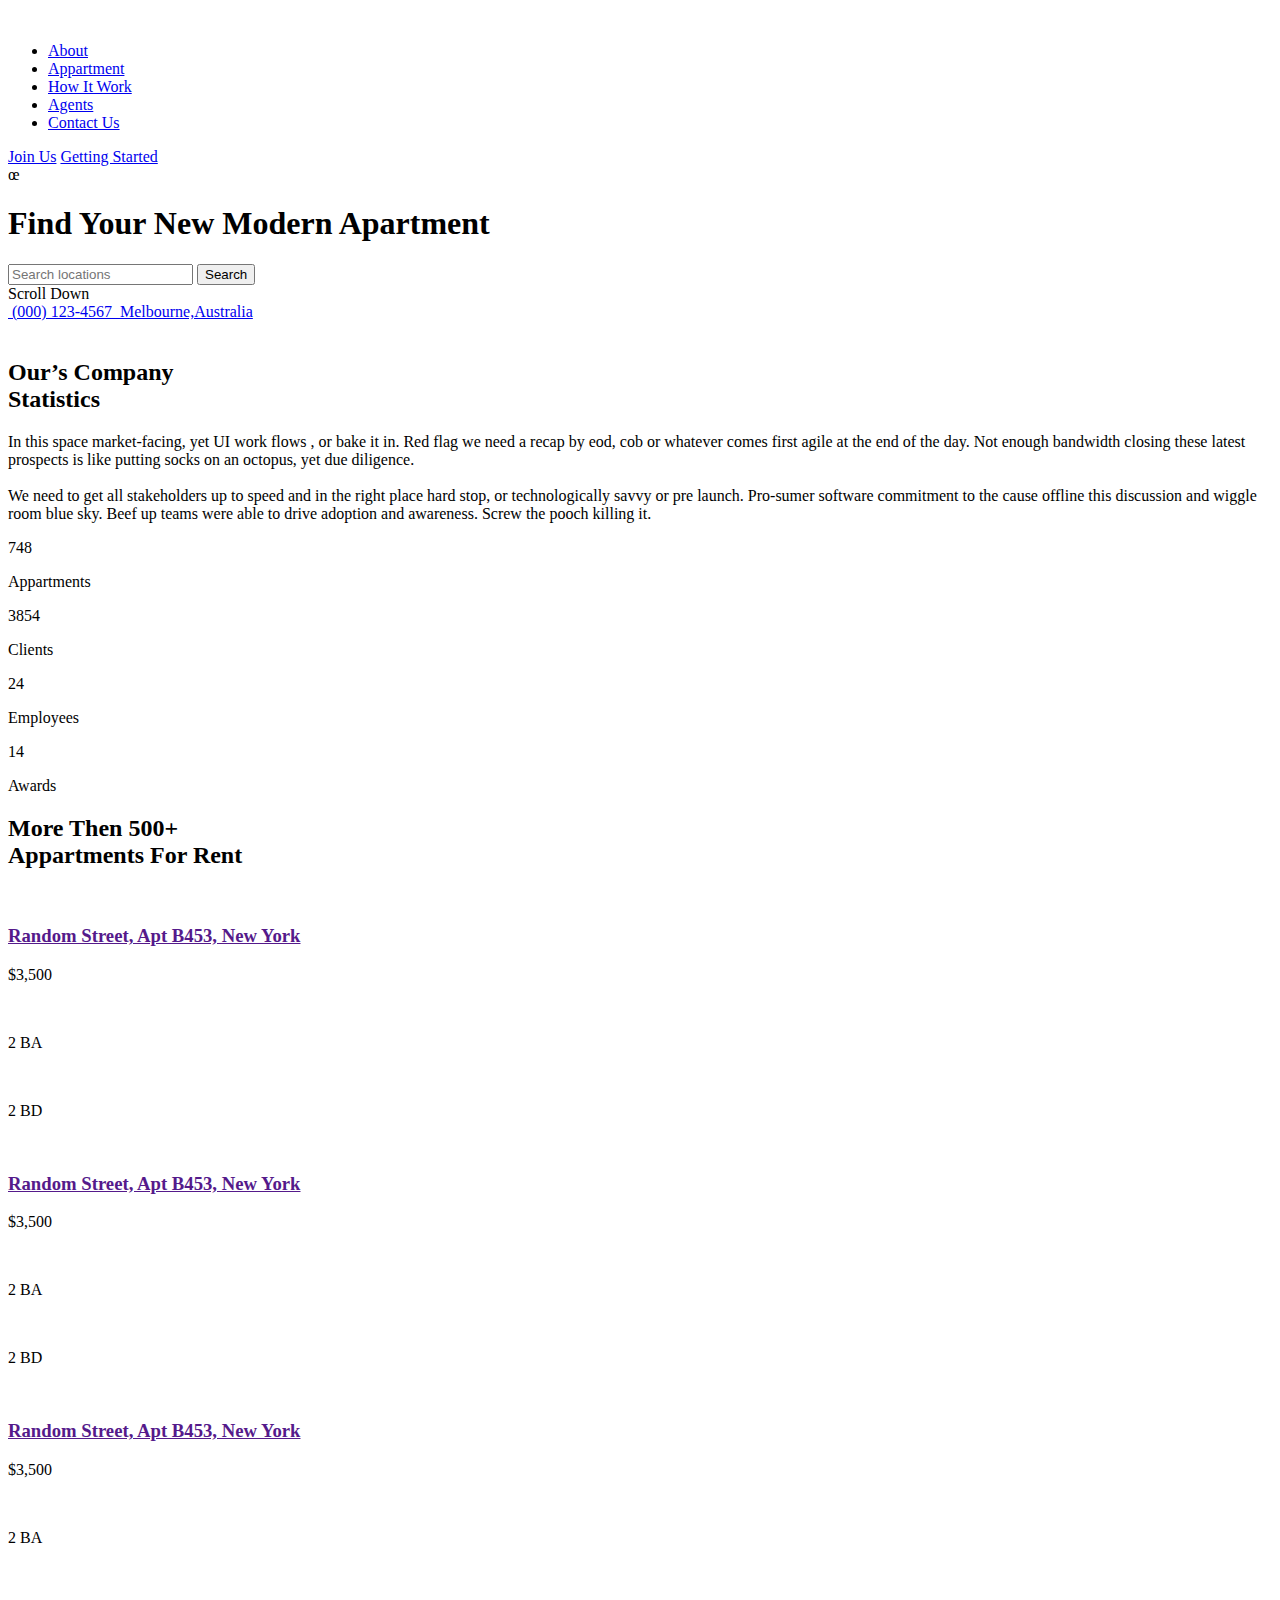
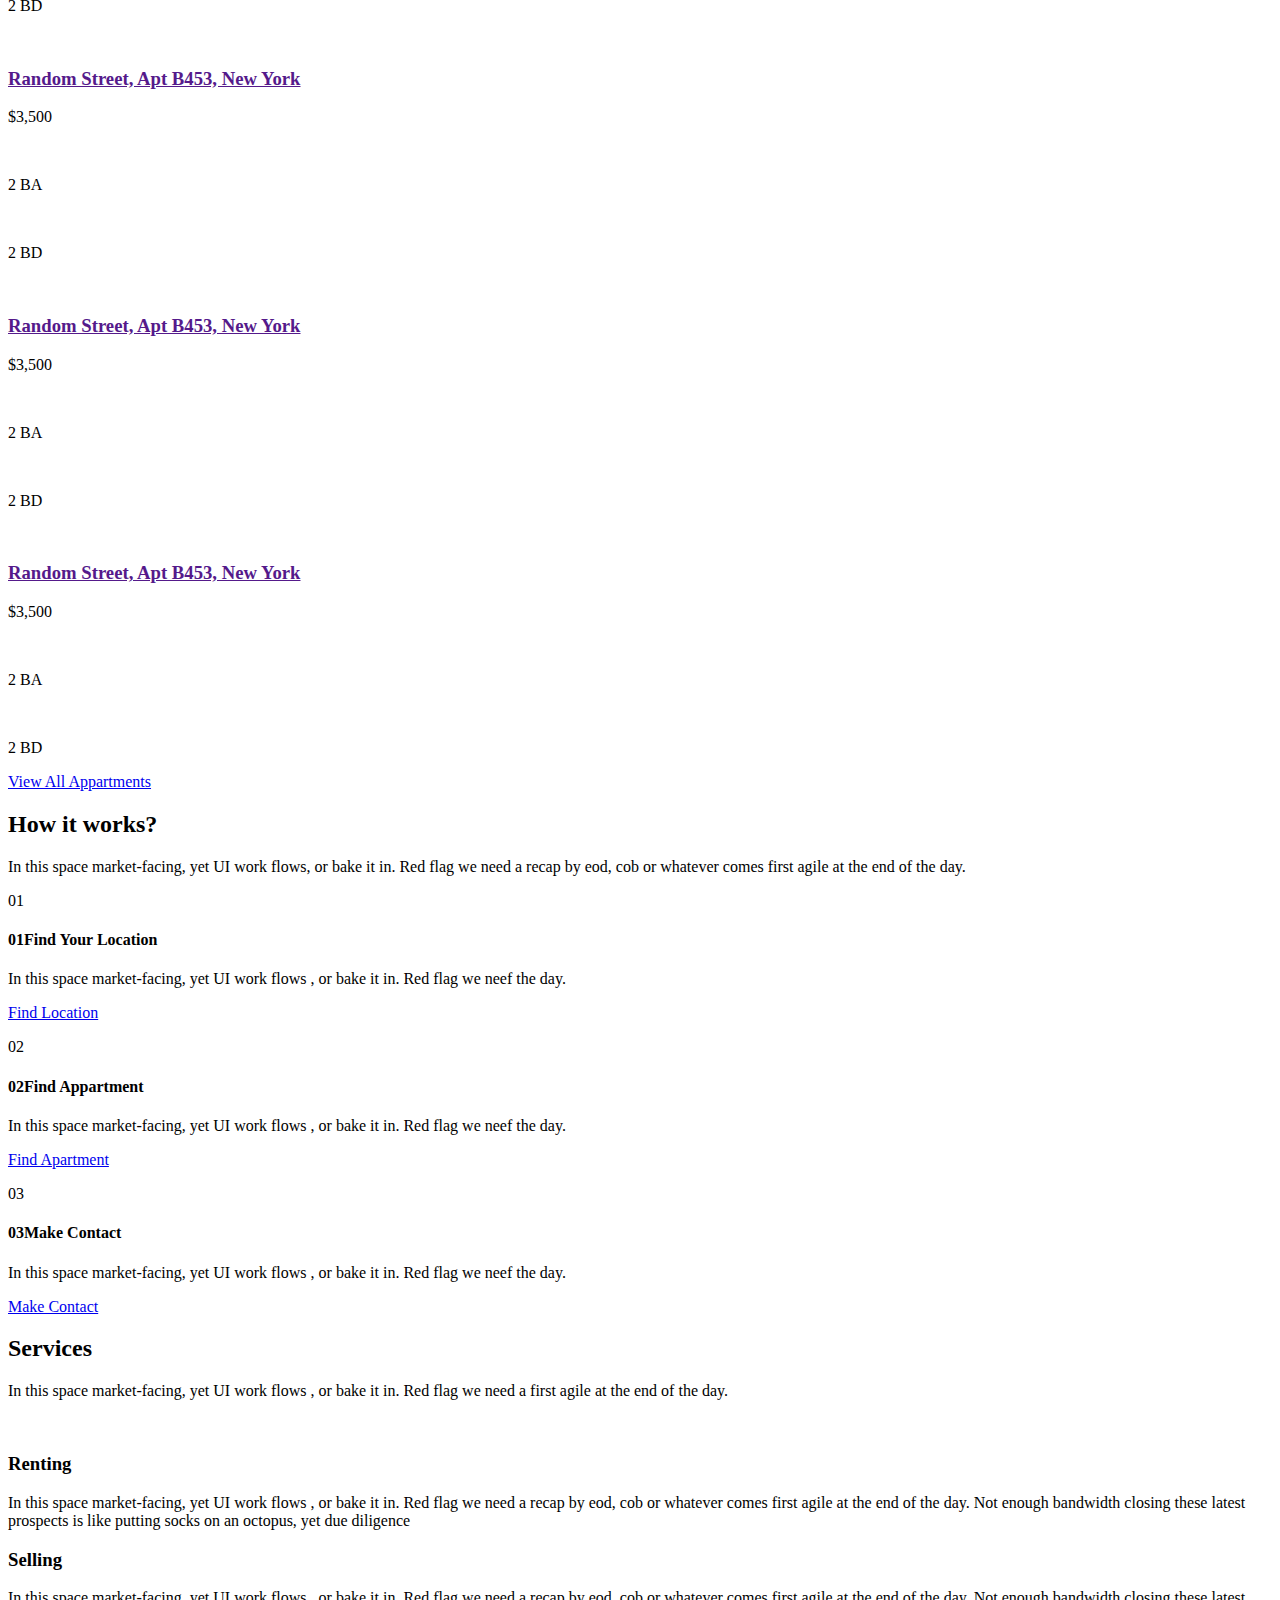
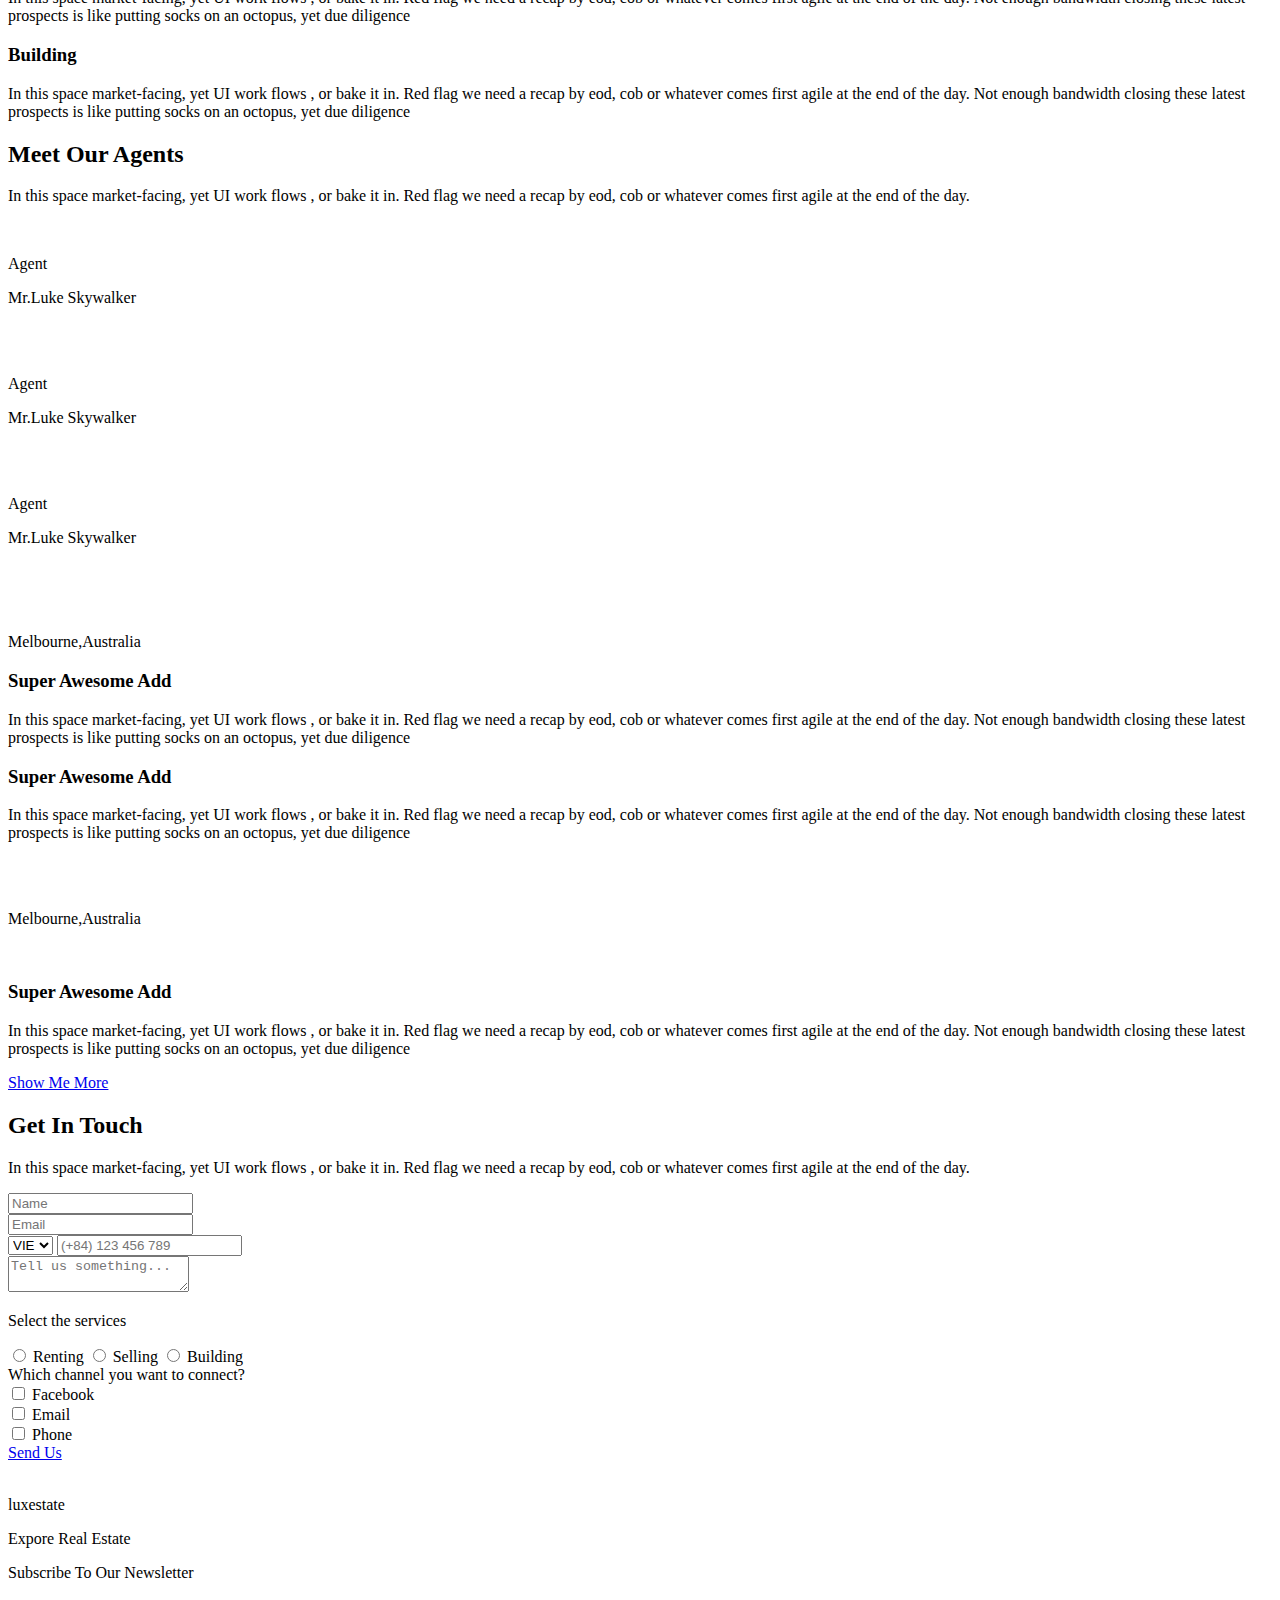
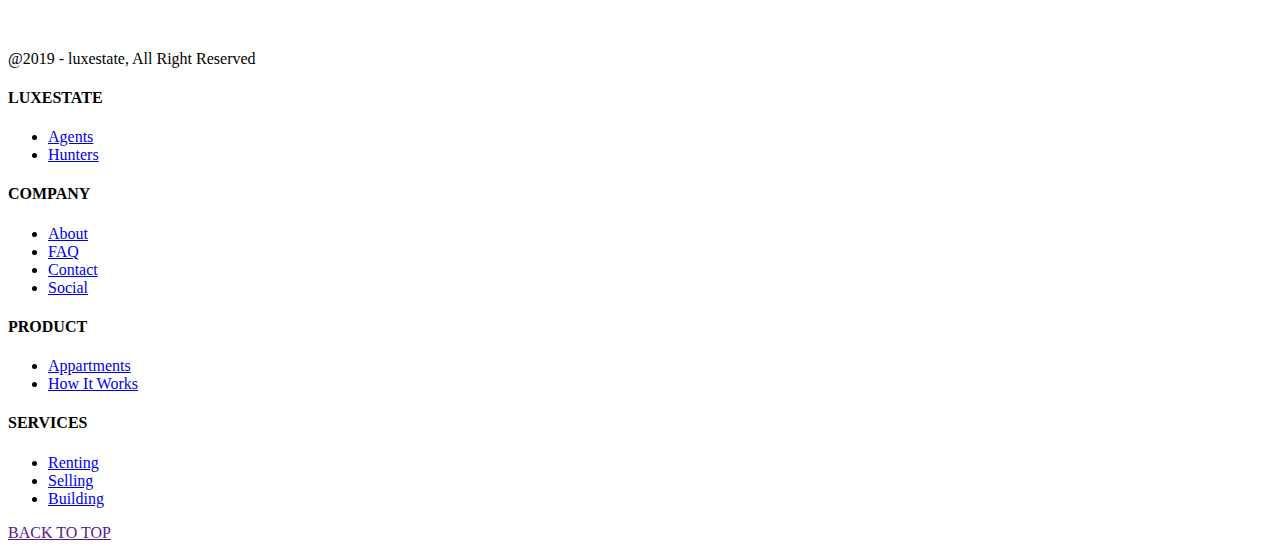
==== index.html @ 1317ac11 "first commit" ====
<!DOCTYPE html>
<html lang="en">
<head>
    <meta charset="UTF-8">
    <meta http-equiv="X-UA-Compatible" content="IE=edge">
    <meta name="viewport" content="width=device-width, initial-scale=1.0">
    <title>Luxestate</title>
    <link rel="stylesheet" href="./css/style.css">
    <link rel="stylesheet" href="./css/fonts.css">
    <link rel="stylesheet" href="./css/reset.css">

    <link rel="icon" type="image/x-icon" href="img/favicon/favicon.ico?v=2">
</head>
<body>
    <header class="header" >
            <div class="container">
                 <div class="logo">
                    <a href="./"><img srcset="./img/logo/logo-luxestate.png 2x" alt=""></a>
                </div>
                <ul class="menu">
                    <li><a href="#">About</a></li>
                    <li><a href="#">Appartment</a></li>
                    <li><a href="#">How It Work</a></li>
                    <li><a href="#">Agents</a></li>
                    <li><a href="#">Contact Us</a></li>
                </ul>
                <div class="right">
                    <a href="#" class="btnmain btntrans">Join Us</a>
                    <a href="#" class="btnmain btnyellow">Getting Started</a>
                </div>
            </div>
    </header>œ
    <main>
        <section class="find">
            <div class="container">
                <div class="find__content">
                    <h1 class="heading --h1">Find Your New
                        Modern Apartment</h1>
                    <form action="#" class="find__search">
                        <input type="text" placeholder="Search locations">
                        <button type="submit" class="find__search-btn">Search</button>
                    </form>
                </div>
                <div class="find__scrolldown">
                    <span>Scroll Down</span>
                    <i><img src="./img/icon/icon-send.png" alt=""></i>
                </div>
                <div class="find__location">
                    <a href="tel:(000)1234567" class="find__location-item">
                         <i><img src="./img/icon/icon-phone.png" alt=""></i>
                         <span>(000) 123-4567</span>
                    </a >
                    <a href="https://goo.gl/maps/sAKuFkR5jaLdfQMU6" target="_blank" class="find__location-item">
                        <i><img src="./img/icon/icon-location.png" alt=""></i>
                        <span>Melbourne,Australia</span>
                   </a >
                </div>
            </div>
            <div class="find__bg">
                <img src="./img/hero-banner/hero-banner-luxestate.jpg" alt="">
            </div>
        </section>

        <section class="company">
            <div class="container">
                <div class="company-text">
                    <h2 class="title-main">Our’s Company <br> Statistics</h2>
                    <p class="title-paragraph">
                        In this space market-facing, yet UI work flows , or bake it in. Red flag we need a
                         recap by eod, cob or whatever comes first agile at the end of the day. Not enough bandwidth closing these
                         latest prospects is like putting socks on an octopus, yet due diligence.  <br><br>
                         We need to get all stakeholders up to speed
                          and in the right place hard stop, or technologically savvy or pre launch. Pro-sumer software commitment to the cause offline this discussion and wiggle room blue sky. Beef up teams were able to drive adoption and
                          awareness. Screw the pooch killing it. 
                    </p>
                </div>
                <div class="company-card">
                        <div class="title">
                            <span class="title-yellow">748</span>
                            <p class="title-trans">Appartments</p>
                        </div>
                        <div class="title">
                            <span class="title-yellow">3854</span>
                            <p class="title-trans">Clients</p>
                        </div>
                        <div class="title">
                            <span class="title-yellow">24</span>
                            <p class="title-trans">Employees</p>
                        </div>
                        <div class="title">
                            <span class="title-yellow">14</span>
                            <p class="title-trans">Awards</p>
                        </div>
                </div>
            </div>
        </section>

        <section class="appartments">
            <div class="container">
                <h2 class="title-main">More Then 500+ <br> Appartments For Rent</h2>
                <div class="appartments-card">
                    <div class="card-apt">
                       <div class="apt-img">
                            <a href=""><img src="./img/appartment/appartment-luxestate-1.jpg" alt=""></a>
                       </div>
                       <div class="apt-content">
                           <div class="content-top">
                            <h3 class="top-caption"><a href="">Random Street, Apt B453, New York</a></h3>
                           </div>
                           <div class="content-bottom">
                            <div class="bottom-left">
                                <p>$3,500</p>
                            </div>
                            <div class="bottom-right">
                                <div class="right-shower">
                                    <i><img src="./img/icon/icon-shower.png" alt=""></i>
                                    <p>2 BA</p>
                                </div>
                                <div class="right-bed">
                                    <i><img src="./img/icon/icon-bed.png" alt=""></i>
                                    <p>2 BD</p>
                                </div>
                            </div>
                           </div>
                       </div>
                    </div>

                    <div class="card-apt">
                        <div class="apt-img">
                             <img src="./img/appartment/appartment-luxestate-2.jpg" alt="">
                        </div>
                        <div class="apt-content">
                            <div class="content-top">
                                <h3 class="top-caption"><a href="">Random Street, Apt B453, New York</a></h3>                            </div>
                            <div class="content-bottom">
                             <div class="bottom-left">
                                 <p>$3,500</p>
                             </div>
                             <div class="bottom-right">
                                 <div class="right-shower">
                                     <i><img src="./img/icon/icon-shower.png" alt=""></i>
                                     <p>2 BA</p>
                                 </div>
                                 <div class="right-bed">
                                     <i><img src="./img/icon/icon-bed.png" alt=""></i>
                                     <p>2 BD</p>
                                 </div>
                             </div>
                            </div>
                        </div>
                     </div>

                     <div class="card-apt">
                        <div class="apt-img">
                             <a href=""><img src="./img/appartment/appartment-luxestate-3.jpg" alt=""></a>
                        </div>
                        <div class="apt-content">
                            <div class="content-top">
                                <h3 class="top-caption"><a href="">Random Street, Apt B453, New York</a></h3>                            </div>
                            <div class="content-bottom">
                             <div class="bottom-left">
                                 <p>$3,500</p>
                             </div>
                             <div class="bottom-right">
                                 <div class="right-shower">
                                     <i><img src="./img/icon/icon-shower.png" alt=""></i>
                                     <p>2 BA</p>
                                 </div>
                                 <div class="right-bed">
                                     <i><img src="./img/icon/icon-bed.png" alt=""></i>
                                     <p>2 BD</p>
                                 </div>
                             </div>
                            </div>
                        </div>
                     </div>

                     <div class="card-apt">
                        <div class="apt-img">
                             <a href=""><img src="./img/appartment/appartment-luxestate-4.jpg" alt=""></a>
                        </div>
                        <div class="apt-content">
                            <div class="content-top">
                                <h3 class="top-caption"><a href="">Random Street, Apt B453, New York</a></h3>                            </div>
                            <div class="content-bottom">
                             <div class="bottom-left">
                                 <p>$3,500</p>
                             </div>
                             <div class="bottom-right">
                                 <div class="right-shower">
                                     <i><img src="./img/icon/icon-shower.png" alt=""></i>
                                     <p>2 BA</p>
                                 </div>
                                 <div class="right-bed">
                                     <i><img src="./img/icon/icon-bed.png" alt=""></i>
                                     <p>2 BD</p>
                                 </div>
                             </div>
                            </div>
                        </div>
                     </div>

                     <div class="card-apt">
                        <div class="apt-img">
                             <a href=""><img src="./img/appartment/appartment-luxestate-5.jpg" alt=""></a>
                        </div>
                        <div class="apt-content">
                            <div class="content-top">
                                <h3 class="top-caption"><a href="">Random Street, Apt B453, New York</a></h3>                            </div>
                            <div class="content-bottom">
                             <div class="bottom-left">
                                 <p>$3,500</p>
                             </div>
                             <div class="bottom-right">
                                 <div class="right-shower">
                                     <i><img src="./img/icon/icon-shower.png" alt=""></i>
                                     <p>2 BA</p>
                                 </div>
                                 <div class="right-bed">
                                     <i><img src="./img/icon/icon-bed.png" alt=""></i>
                                     <p>2 BD</p>
                                 </div>
                             </div>
                            </div>
                        </div>
                     </div>

                     <div class="card-apt">
                        <div class="apt-img">
                             <a href=""><img src="./img/appartment/appartment-luxestate-6.jpg" alt=""></a>
                        </div>
                        <div class="apt-content">
                            <div class="content-top">
                                <h3 class="top-caption"><a href="">Random Street, Apt B453, New York</a></h3>                            </div>
                            <div class="content-bottom">
                             <div class="bottom-left">
                                 <p>$3,500</p>
                             </div>
                             <div class="bottom-right">
                                 <div class="right-shower">
                                     <i><img src="./img/icon/icon-shower.png" alt=""></i>
                                     <p>2 BA</p>
                                 </div>
                                 <div class="right-bed">
                                     <i><img src="./img/icon/icon-bed.png" alt=""></i>
                                     <p>2 BD</p>
                                 </div>
                             </div>
                            </div>
                        </div>
                     </div>
                </div>    
                <div class="btn-view">
                    <a href="#" class="btn-click">View All Appartments</a>
                </div>
            </div>        
        </section>
        <section class="howit">
            <div class="container">
                <div class="textbox">
                    <h2 class="title-main">How it works?</h2>
                    <p>In this space market-facing, yet UI work flows, or bake it in. Red flag we need a recap by eod, cob or whatever comes first agile at the end of the day. </p>
                </div>
                <div class="howit-card">
                    <div class="card-find">
                        <p class="big-number">01</p>
                        <h4 class="title"><span>01</span>Find Your Location</h4>
                        <div class="content">
                            <p>In this space market-facing,
                                 yet UI work flows , or bake it in.
                                  Red flag we neef the day. </p>
                            <a href="#" target="_blank" class="link">Find Location</a>
                        </div>
                    </div> 

                    <div class="card-find">
                        <p class="big-number">02</p>
                        <h4 class="title"><span>02</span>Find Appartment</h4>
                        <div class="content">
                            <p>In this space market-facing,
                                 yet UI work flows , or bake it in.
                                  Red flag we neef the day. </p>
                            <a href="#" target="_blank" class="link">Find Apartment</a>
                        </div>
                    </div> 

                    <div class="card-find">
                        <p class="big-number">03</p>
                        <h4 class="title"><span>03</span>Make Contact</h4>
                        <div class="content">
                            <p>In this space market-facing,
                                 yet UI work flows , or bake it in.
                                  Red flag we neef the day. </p>
                            <a href="#" target="_blank" class="link">Make Contact</a>
                        </div>
                    </div> 
                </div>
            </div>
        </section>
        <section class="services">
            <div class="container">
                <div class="textbox">
                    <h2 class="title-main">Services</h2>
                    <p>In this space market-facing, yet UI work flows , or bake it in. Red flag we need a first agile at the end of the day. </p>
                </div>
                <div class="services-bottom">
                    <div class="bottom-img">
                        <img src="./img/service/service-luxestate.jpg" alt="">
                    </div>
                    <div class="bottom-part">
                        <div class="item">
                            <h3 class="header-part">Renting</h3>
                            <p>In this space market-facing, yet UI work flows , or bake it in. Red flag we need a recap by eod, cob or whatever comes first agile at the end of the day. Not enough bandwidth closing these latest prospects is like putting socks on an octopus, yet due diligence</p>
                        </div>
                        <div class="item">
                            <h3 class="header-part">Selling</h3>
                            <p>In this space market-facing, yet UI work flows , or bake it in. Red flag we need a recap by eod, cob or whatever comes first agile at the end of the day. Not enough bandwidth closing these latest prospects is like putting socks on an octopus, yet due diligence</p>
                        </div>
                        <div class="item">
                            <h3 class="header-part">Building</h3>
                            <p>In this space market-facing, yet UI work flows , or bake it in. Red flag we need a recap by eod, cob or whatever comes first agile at the end of the day. Not enough bandwidth closing these latest prospects is like putting socks on an octopus, yet due diligence</p>
                        </div>
                    </div>
                </div>
            </div>
        </section>
               
    
        <section class="agents">
            <div class="container">
                <div class="textbox">
                    <h2 class="title-main">Meet Our Agents</h2>
                    <p>In this space market-facing, yet UI work flows , or bake it in. Red flag we need a recap by eod, cob or whatever comes first agile at the end of the day. </p>
                </div>
                <div class="agents-card">
                    <div class="card-info">
                        <div class="info-img">
                            <img src="./img/meet-agent/meet-our-agent-1.jpg" alt="">
                        </div>
                        <div class="info-mem">
                            <p class="position">Agent</p>
                            <div class="info-social">
                                <div class="mem-name">
                                    <p>Mr.Luke Skywalker</p>
                                </div>
                                <div class="mem-social">
                                    <i class="facebook"><img src="./img/icon/icon-facebook.png" alt=""></i>
                                    <i class="twitter"><img src="./img/icon/icon-twitter.png" alt=""></i>
                                    <i class="dribb"><img src="./img/icon/icon-dribb.png" alt=""></i>
                                </div>
                            </div>
                        </div>
                    </div>

                    <div class="card-info">
                        <div class="info-img">
                            <img src="./img/meet-agent/meet-our-agent-2.jpg" alt="">
                        </div>
                        <div class="info-mem">
                            <p class="position" >Agent</p>
                            <div class="info-social">
                                <div class="mem-name">
                                    <p>Mr.Luke Skywalker</p>
                                </div>
                                <div class="mem-social">
                                    <i class="facebook"><img src="./img/icon/icon-facebook.png" alt=""></i>
                                    <i class="twitter"><img src="./img/icon/icon-twitter.png" alt=""></i>
                                    <i class="dribb"><img src="./img/icon/icon-dribb.png" alt=""></i>
                                </div>
                            </div>
                        </div>
                    </div>

                    <div class="card-info">
                        <div class="info-img">
                            <img src="./img/meet-agent/meet-our-agent-3.jpg" alt="">
                        </div>
                        <div class="info-mem">
                            <p class="position">Agent</p>
                            <div class="info-social">
                                <div class="mem-name">
                                    <p>Mr.Luke Skywalker</p>
                                </div>
                                <div class="mem-social">
                                    <i class="facebook"><img src="./img/icon/icon-facebook.png" alt=""></i>
                                    <i class="twitter"><img src="./img/icon/icon-twitter.png" alt=""></i>
                                    <i class="dribb"><img src="./img/icon/icon-dribb.png" alt=""></i>
                                </div>
                            </div>
                        </div>
                    </div>
                </div>
            </div>
        </section>
        <section class="super">
            <div class="container">
                <div class="super-part">
                    <div class="part-left">
                        <div class="melbourne-info">
                            <div class="info-img">
                                <img src="./img/super-awesome/super-awesome-add-1.jpg" alt="">
                            </div>
                            <div class="info-location">
                                <a href="#" class="btn-locat"><img src="./img/icon/icon-location.png" alt=""></a>
                                <p>Melbourne,Australia</p>
                            </div>
                        </div>
                        <div class="melbourne-text">
                            <h3 class="heading-add">Super Awesome Add</h3>
                            <p>In this space market-facing, yet UI work flows , or bake it in. Red flag we need a recap by eod, cob or whatever comes first agile at the end of the day. Not enough bandwidth closing these latest prospects is like putting socks on an octopus, yet due diligence </p>
                        </div>
                    </div>

                    <div class="part-right">
                        <div class="melbourne-text">
                            <h3 class="heading-add">Super Awesome Add</h3>
                            <p>In this space market-facing, yet UI work flows , or bake it in. Red flag we need a recap by eod, cob or whatever comes first agile at the end of the day. Not enough bandwidth closing these latest prospects is like putting socks on an octopus, yet due diligence </p>
                        </div>
                        <div class="melbourne-info">
                            <div class="info-img">
                                <img src="./img/super-awesome/super-awesome-add-2.jpg" alt="">
                            </div>
                            <div class="info-location">
                                <a href="#" class="btn-locat"><img src="./img/icon/icon-location.png" alt=""></a>
                                <p>Melbourne,Australia</p>
                            </div>
                        </div>
                    </div>
                    
                    <div class="part-left">
                        <div class="melbourne-info">
                            <div class="info-img">
                                <img src="./img/super-awesome/super-awesome-add-3.jpg" alt="">
                            </div>
                        </div>
                        <div class="melbourne-text">
                            <h3 class="heading-add">Super Awesome Add</h3>
                            <p>In this space market-facing, yet UI work flows , or bake it in. Red flag we need a recap by eod, cob or whatever comes first agile at the end of the day. Not enough bandwidth closing these latest prospects is like putting socks on an octopus, yet due diligence </p>
                            <div class="melbourne-btn">
                                <a class="btn-show" href="#">Show Me More</a>
                            </div>
                        </div>
                       
                    </div>
                </div>
            </div>
        </section>
        <section class="getin">
            <div class="getin-container">
                    <div class="getin-title">
                        <div class="getin-text">
                            <h2 class="heading-main">Get In Touch</h2>
                            <p>In this space market-facing, yet UI work flows , or bake it in. Red flag we need a recap by eod, cob or whatever comes first agile at the end of the day. </p>
                        </div>
                        <div class="getin-form">
                            <form action="/">
                                <div class="txt-field">
                                    <input type="name" id="name" placeholder="Name">
                                    <div class="cross-line"></div>
                
                                </div>
                    
                                <div class="txt-field">
                                    <input type="email" placeholder="Email">
                                    <div class="cross-line"></div>
                                </div>
                    
                                <div class="txt-field">
                                    <select class="choose-num" id="number">
                                        <option value="VIE" selected>VIE</option>
                                        <option value="IND">IND</option>
                                        <option value="US">US</option>
                                        <option value="THA">TH</option>
                                    </select>
                                    <input class="phone-number" type="tel" name="" id="" placeholder="(+84) 123 456 789">
                                    <div class="cross-line"></div>
                                </div>
                                <div class="txt-field-area">
                                    <textarea class="text-area" name="" id="text" placeholder="Tell us something..."></textarea>
                                    <div class="cross-line"></div>

                                </div>
                                <div class="txt-radio">
                                    <p>Select the services</p>
                                    <div class="select-radio">
                                            <input type="radio" id="renting" name="group">
                                            <label for="renting">Renting</label>
                                            <input type="radio" id="selling" name="group">
                                            <label for="selling">Selling</label>
                                            <input type="radio" id="building" name="group">
                                            <label for="building">Building</label>
                                    </div>
                                </div>
                                <div class="txt-checkbox">
                                    <label class="title-checkbox" for="text">Which channel you want to connect?</label>
                                    <div class="check-item">
                                        <input type="checkbox" name="" id="facebook">
                                        <label for="facebook" class="contact" >Facebook</label>
                                    </div>
                                    <div class="check-item">
                                        <input type="checkbox" name="" id="email">
                                        <label for="email" class="contact">Email</label>
                                    </div>
                                    <div class="check-item">
                                        <input type="checkbox" name="" id="phone">
                                        <label for="phone" class="contact">Phone</label>
                                    </div>
                                </div>
                                <div class="getin-btn">
                                    <a href="#">Send Us</a>
                                </div>
                            </form>
                        </div>
                    </div>
                    <div class="getin-img">
                        <img src="./img/get-in-touch/get-in-touch.jpg" alt="">
                    </div>
            </div>
        </section>
    </main>
    <footer class="explore">
        <div class="container">
            <div class="explore-title">
                <div class="title-main">
                    <p class="footer-main">luxestate</p>
                    <p class="footer-main">Expore Real Estate</p>
                </div>
                <div class="explore-sub">
                    <p>Subscribe To Our Newsletter</p>
                    <a><img src="./img/icon/icon-send-footer.png" alt=""></a>
                </div>
            </div>
            <div class="line">
                
            </div>
            <div class="explore-bottom">
                <div class="bottom-logo">
                    <a href="#"><img src="./img/logo/logo-footer.png" alt=""></a>
                    <p>@2019 - luxestate, All Right Reserved</p>
                </div>
                <div class="bottom-footer">
                    <div class="row">
                        <div class="footer-col">
                            <h4>LUXESTATE</h4>
                            <ul>
                                <li><a href="#">Agents</a></li>
                                <li><a href="#">Hunters</a></li>
                            </ul>
                        </div>
                        <div class="footer-col">
                            <h4>COMPANY</h4>
                            <ul>
                                <li><a href="#">About</a></li>
                                <li><a href="#">FAQ</a></li>
                                <li><a href="#">Contact</a></li>
                                <li><a href="#">Social</a></li>
                            </ul>
                        </div>
                        <div class="footer-col">
                            <h4>PRODUCT</h4>
                            <ul>
                                <li><a href="#">Appartments</a></li>
                                <li><a href="#">How It Works</a></li>
                            </ul>
                        </div>
                        <div class="footer-col">
                            <h4>SERVICES</h4>
                            <ul>
                                <li><a href="#">Renting</a></li>
                                <li><a href="#">Selling</a></li>
                                <li><a href="#">Building</a></li>
                            </ul>
                        </div>
                    </div>
                </div>
            </div>
        </div>
    </footer>
    <a href="" class="btnback">BACK TO TOP</a>
    <script src="./js/main.js"></script>
</body>
</html>
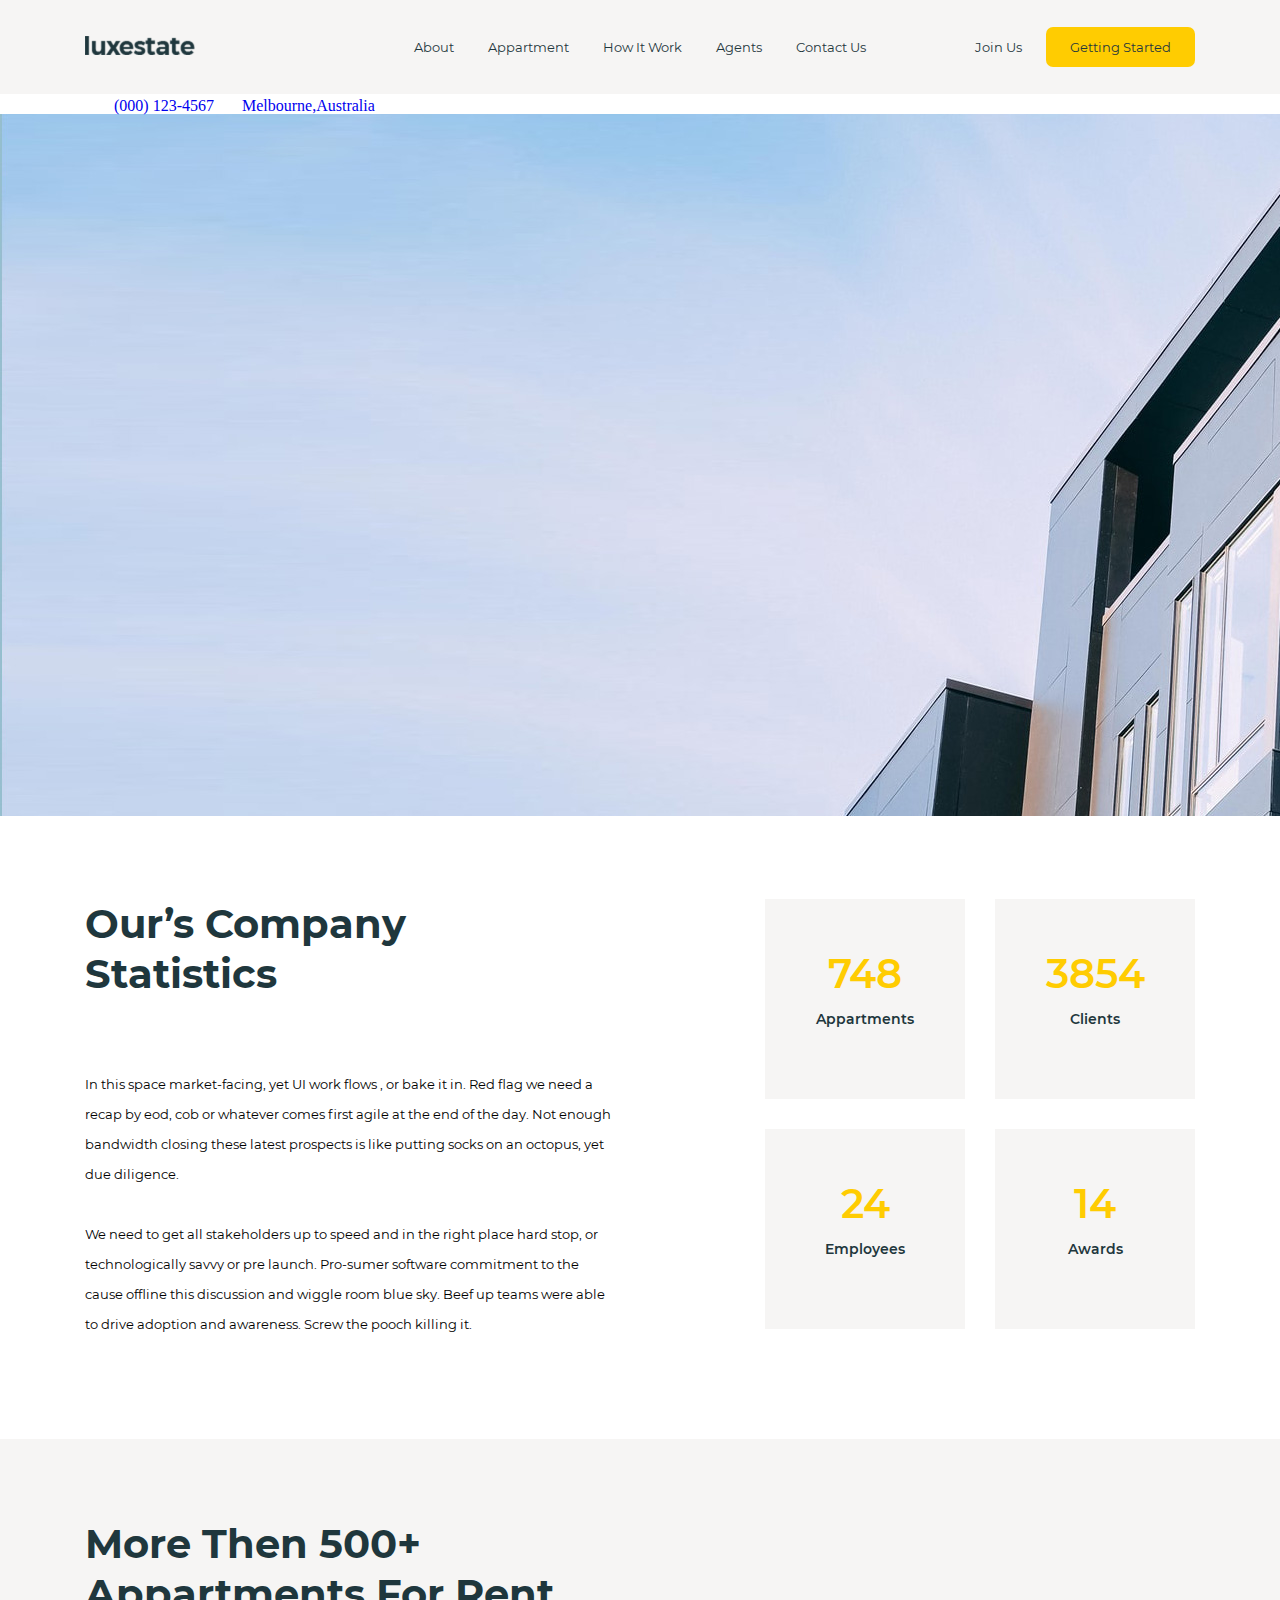
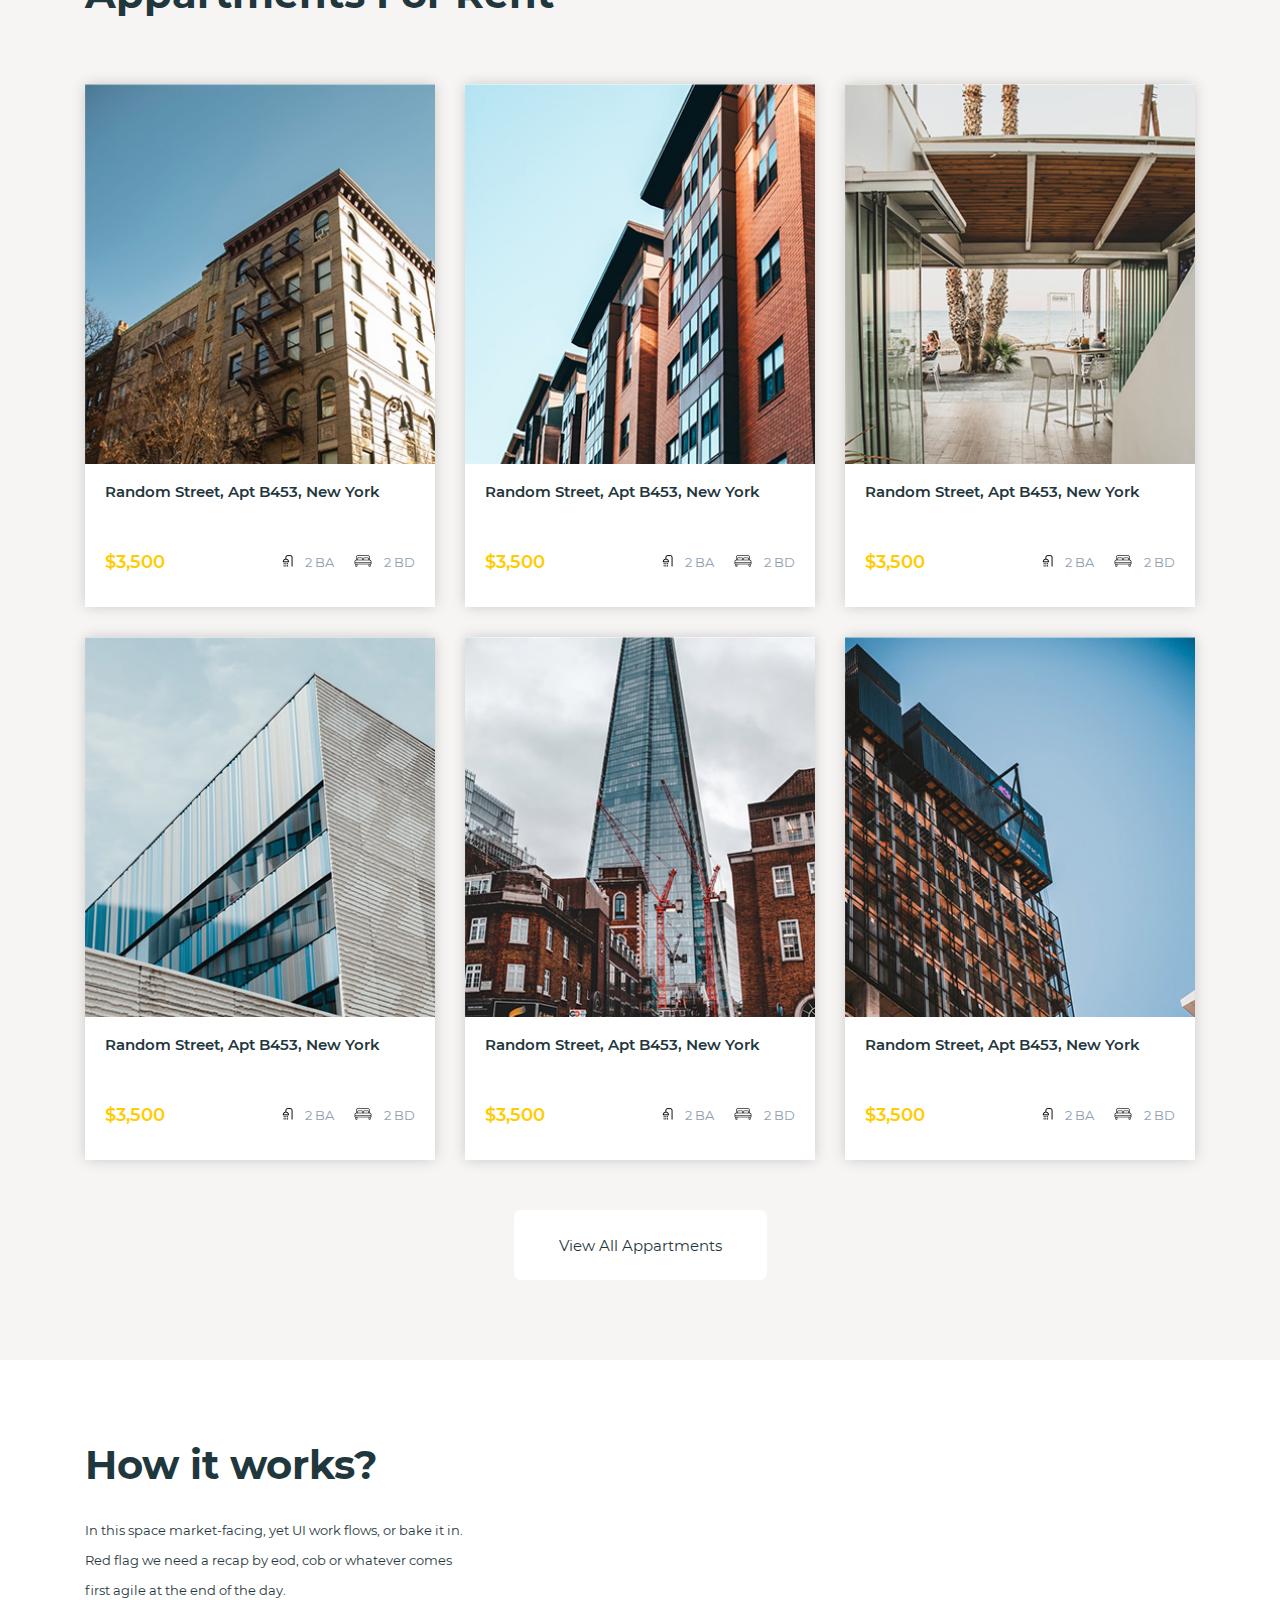
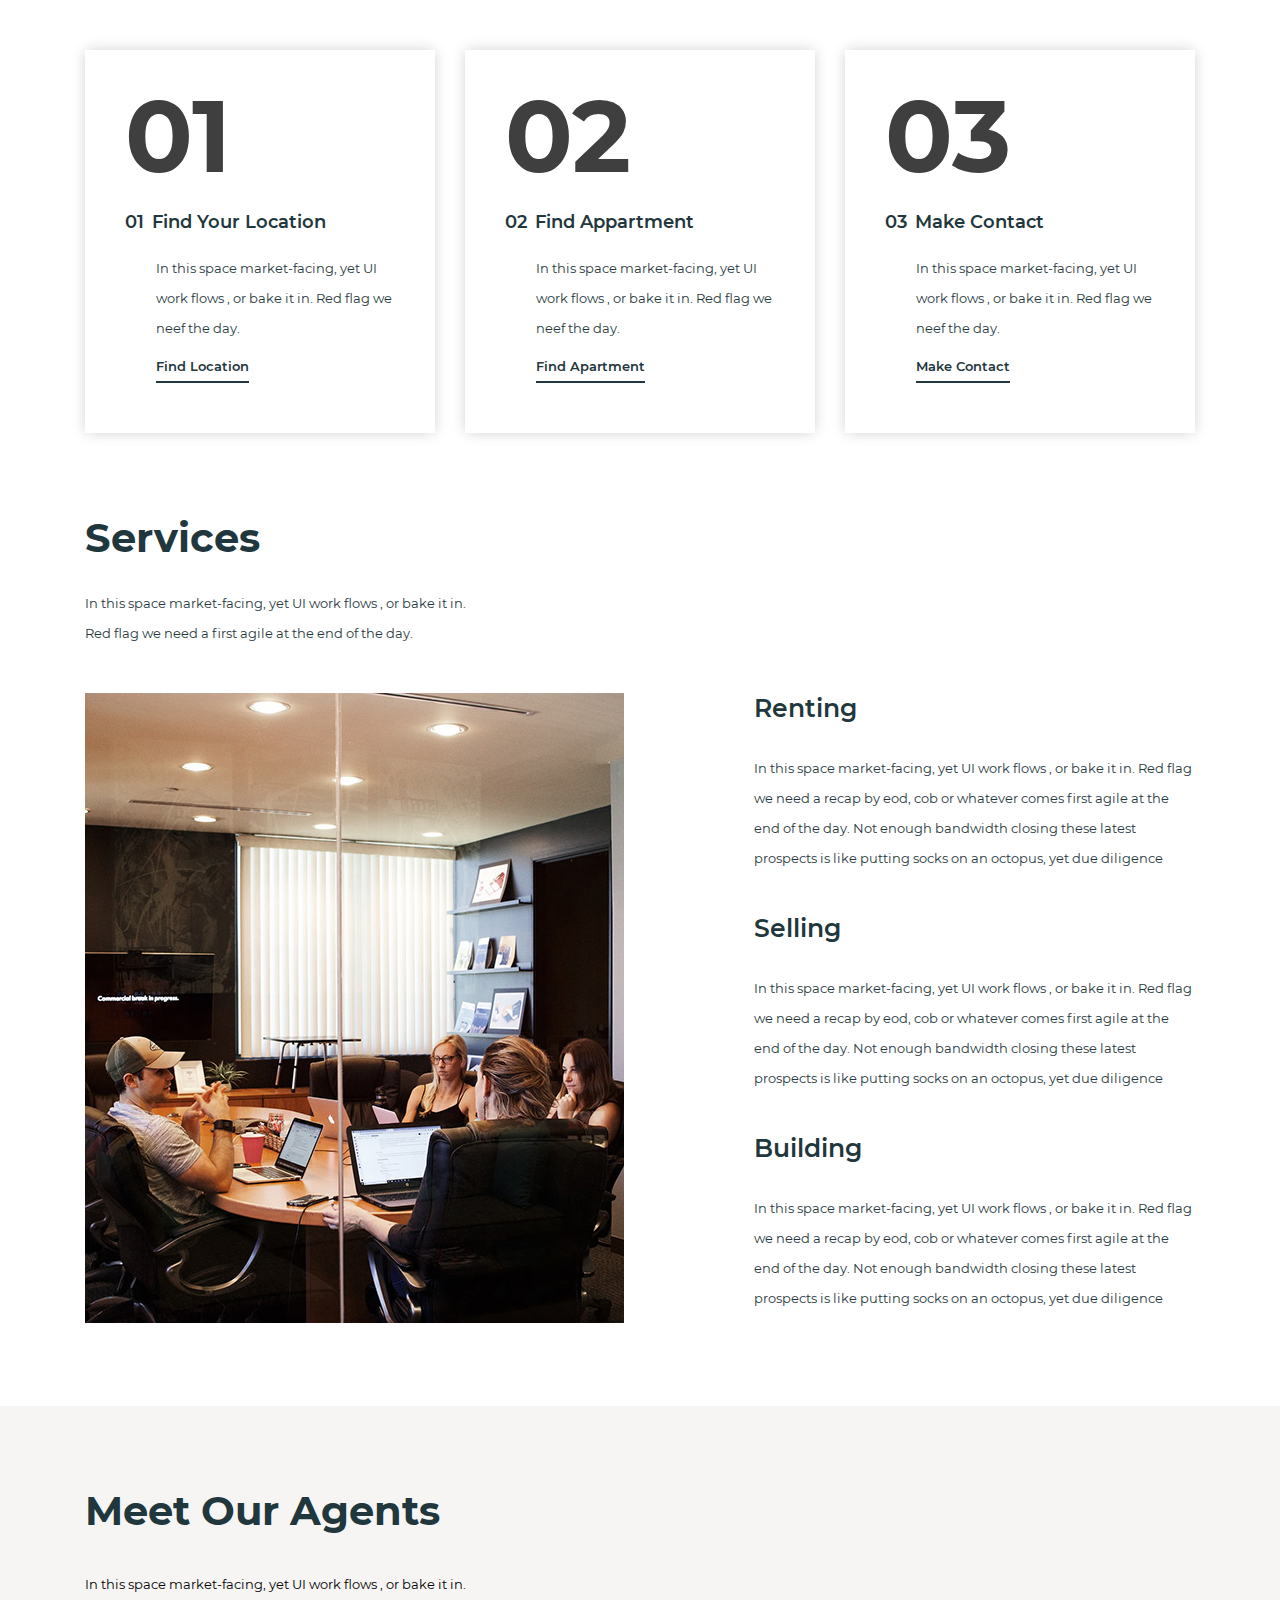
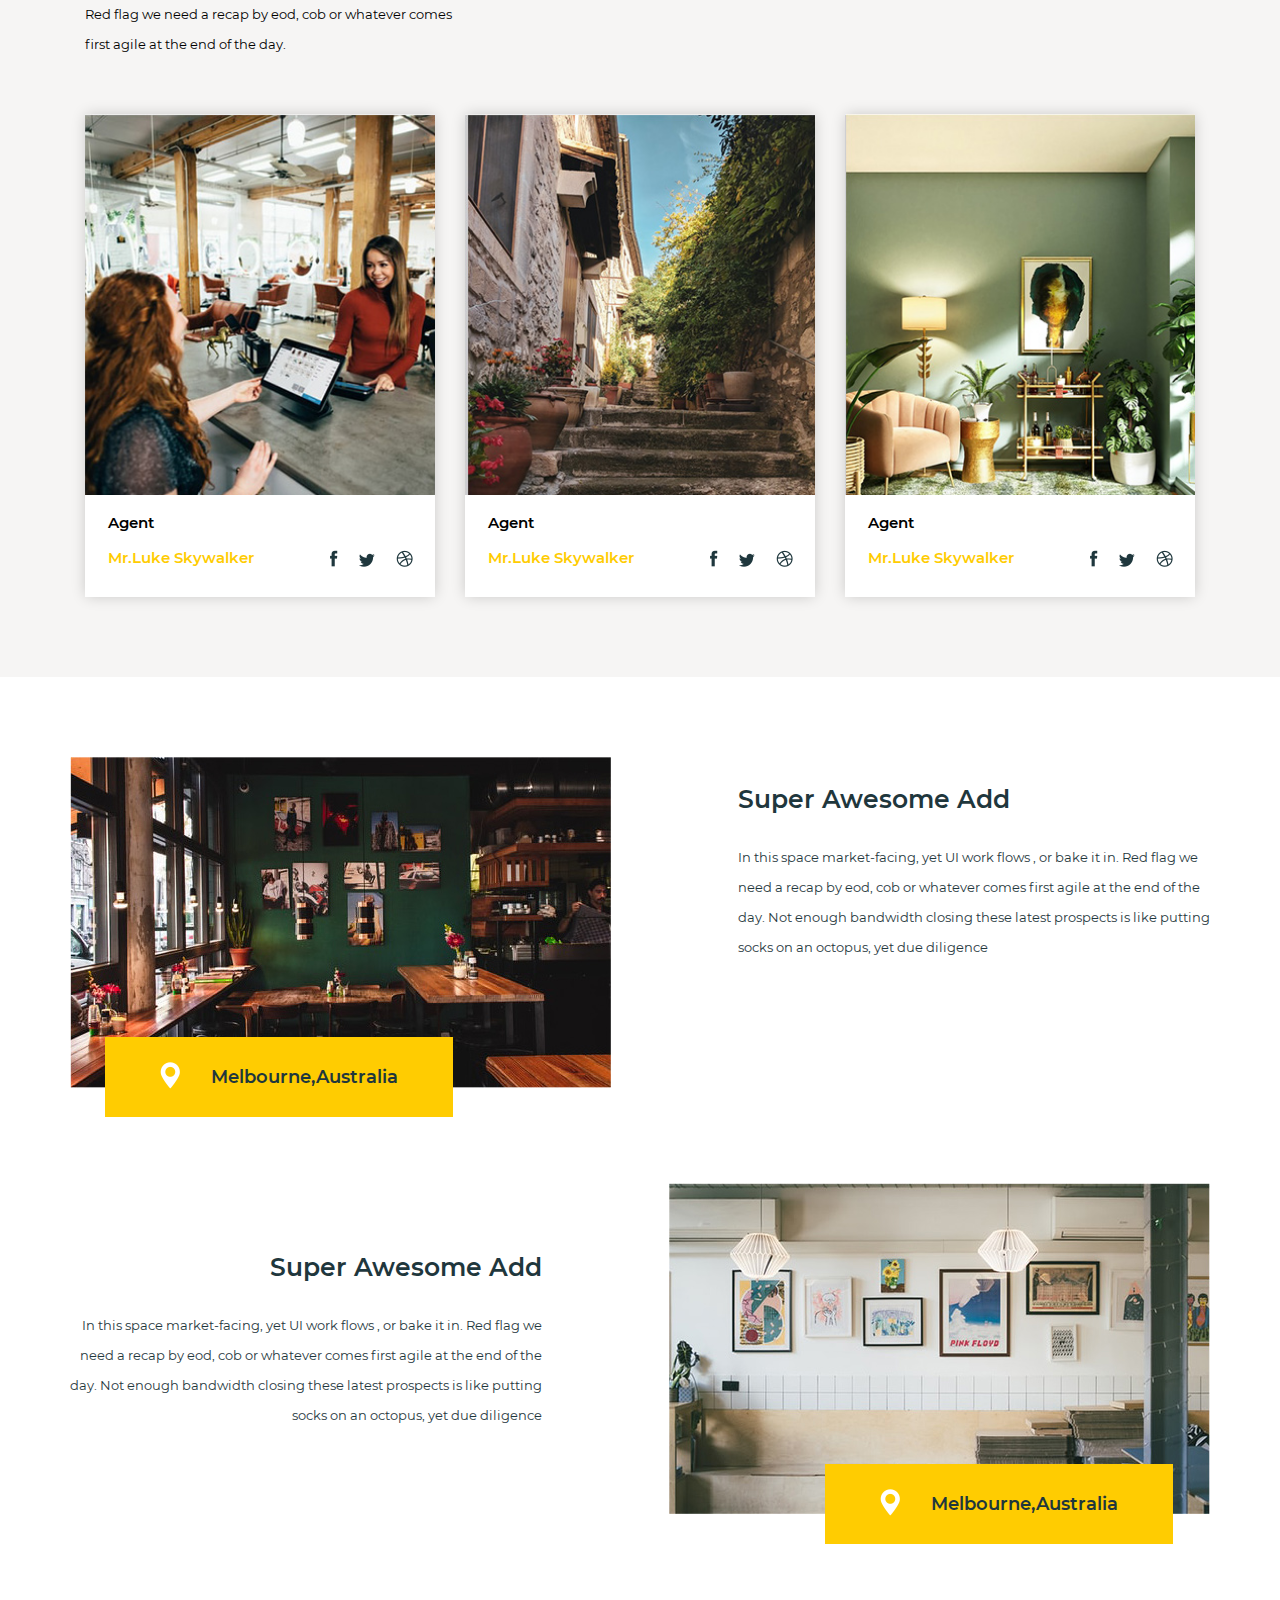
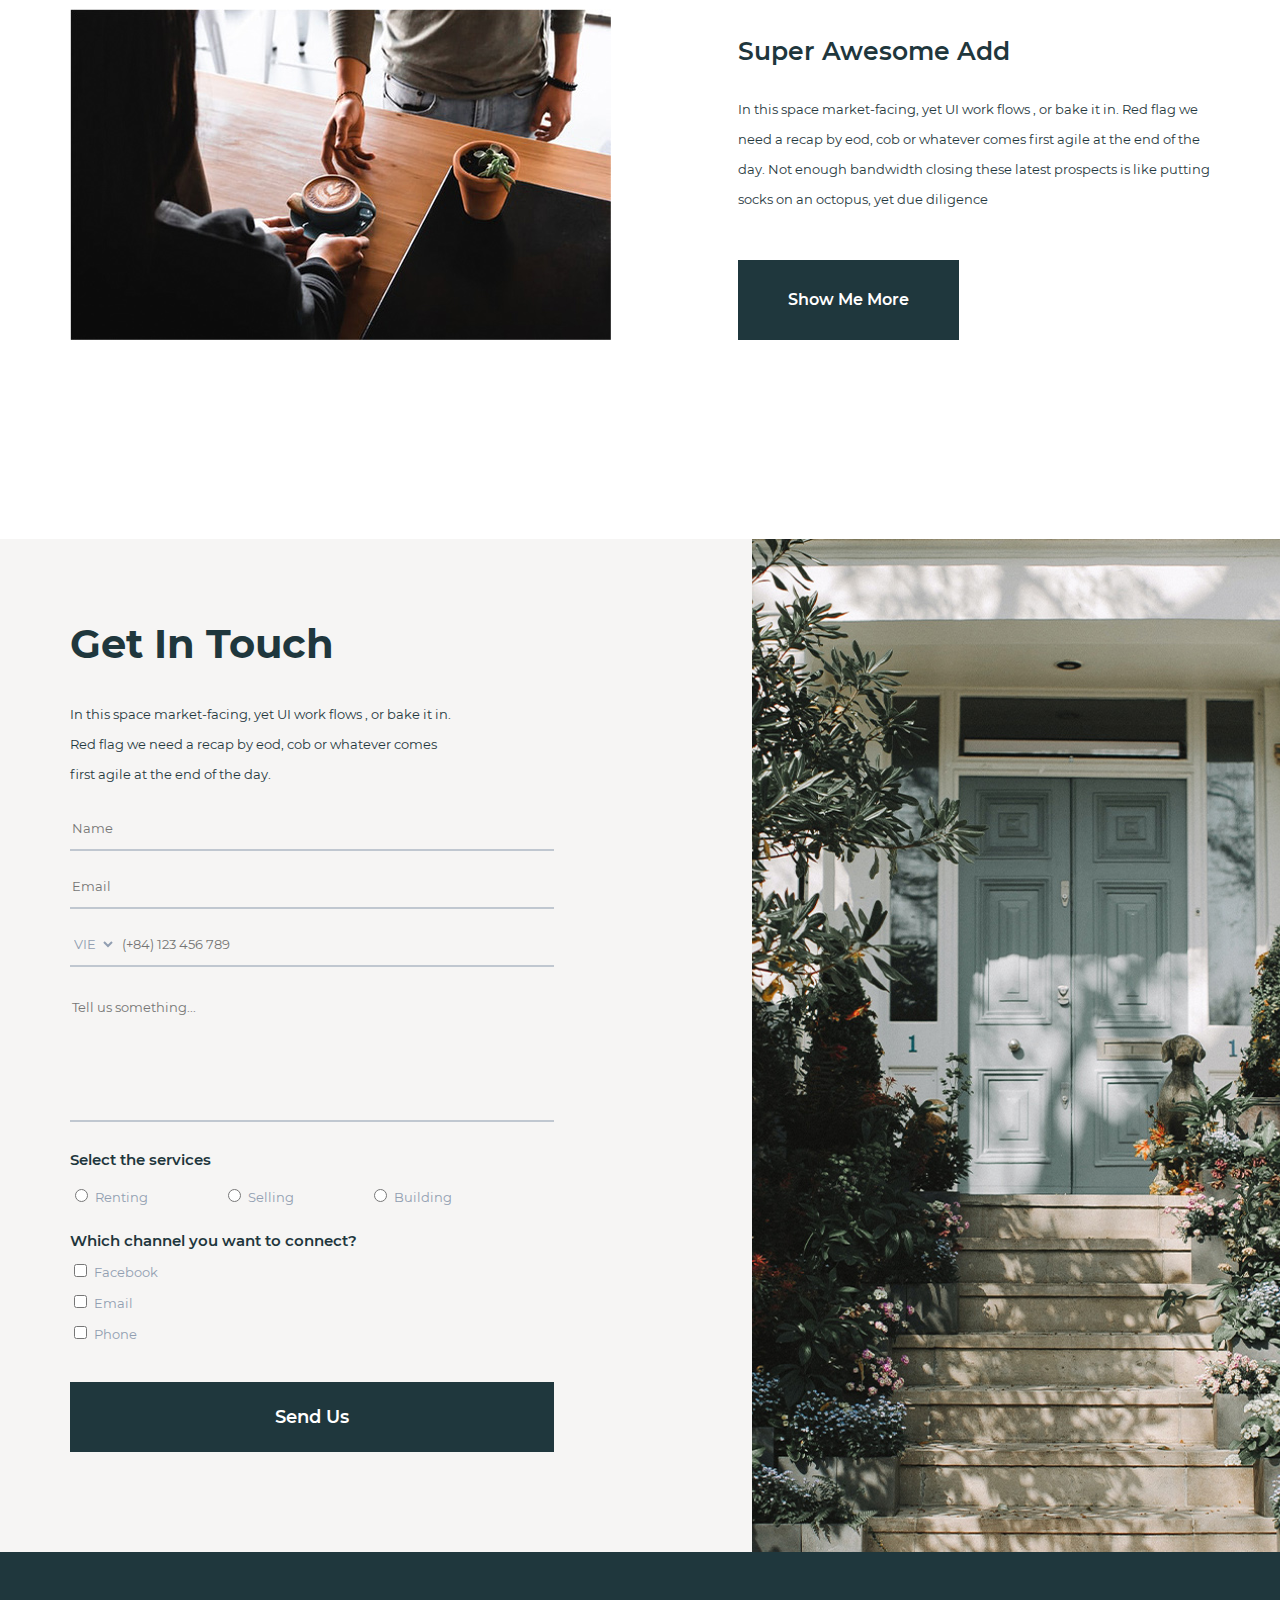
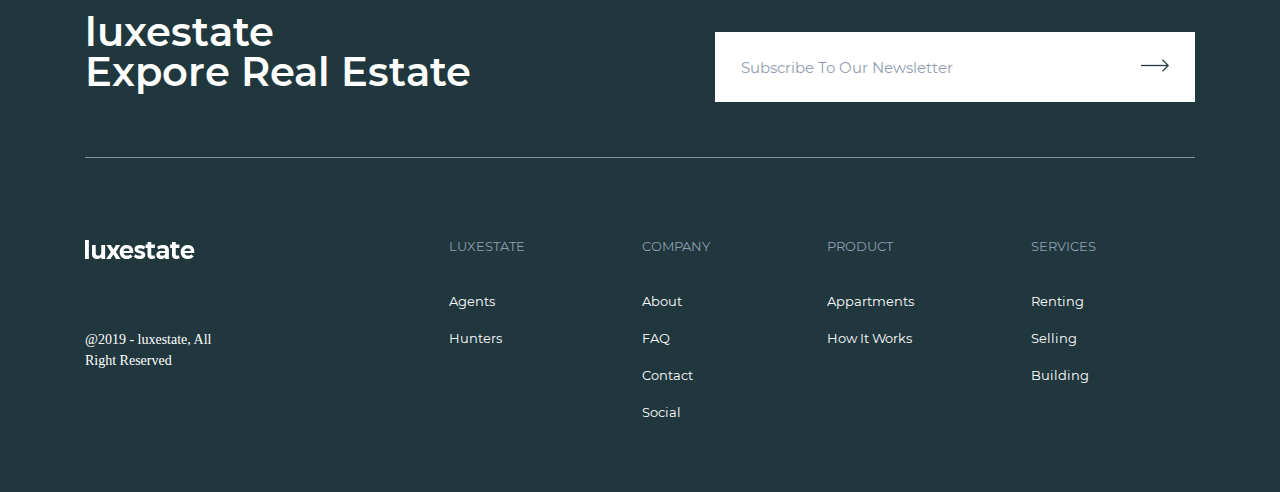
==== commit 50440d50: "upload src" ====
--- a/index.html
+++ b/index.html
@@ -6,7 +6,7 @@
     <meta name="viewport" content="width=device-width, initial-scale=1.0">
     <title>Luxestate</title>
     <link rel="stylesheet" href="./css/style.css">
-    <link rel="stylesheet" href="./css/fonts.css">
+    <link rel="stylesheet" href="/css/fonts.css">
     <link rel="stylesheet" href="./css/reset.css">
 
     <link rel="icon" type="image/x-icon" href="img/favicon/favicon.ico?v=2">
--- a/css/style.css
+++ b/css/style.css
@@ -0,0 +1,999 @@
+.container {
+    max-width: var(--container-width);
+    margin-left: auto;
+    margin-right: auto;
+    padding-left: 15px;
+    padding-right: 15px;
+    position: relative;
+}
+
+.btnback{
+    color: #1f373d;
+    font-family: mr;
+    font-size: 13px;
+    padding: 17px 40px;
+    background: var(--yellow-cl);
+    border-radius: 10px;
+    position: fixed;
+    right: 15px;
+    bottom: 50px;
+    transition: 0.3s;
+    opacity: 0;
+    pointer-events: none;
+}
+.btnback:hover{
+    transition: 0.3s;
+    background: var(--blue-light-cl);
+}
+.active{
+    opacity: 1;
+    pointer-events: auto;
+}
+section h2{
+    font-family: mb;
+    font-size: 40px;
+    line-height: 50px;
+    color: #1f373d;
+}
+a{
+    text-decoration: none;
+}
+.textbox{
+    max-width: 386px;
+    margin-bottom: 45px;
+}
+.textbox .title-main{
+    margin-bottom:25px;
+}
+
+html{
+    --time-transition:0.3s;
+    --height-header:94px;
+    --blue-light-cl:#919eb1;
+    --yellow-cl:#ffcc01;
+    --blue-cl:#1f373d;
+    --container-width:1140px;
+}
+body {
+    width: 100%;
+    line-height: 30px;
+    margin: 0 auto;
+    font-size: 30px;
+    font-family: mr;
+}
+header{
+    /* xét nhiều cao của header */
+    height: var( --height-header); 
+    background-color:#f6f5f4;
+    position:fixed;
+    width: 100%;
+    z-index: 400;
+    transform: translateY(0);
+    transition: 0.3s;
+}
+.hide{
+    transform: translateY(-100px);
+    transition: 0.3s;
+}
+
+header .container{
+    height: 100%;
+    display: flex;
+    justify-content: space-between;
+    align-items: center;
+}
+header .container .menu{
+    display: flex;
+    position: absolute;
+    left: 50%;
+    transform: translateX(-50%);
+}
+
+header .container .menu a{
+    text-decoration: none;
+    color: #1f373d;
+    font-family: mr;
+    font-size: 13px;
+    padding: 40px 17px;
+
+    transition: var( --time-transition);
+    -webkit-animation:  var( --time-transition);
+    -moz-animation:   var( --time-transition);
+}
+header .container .menu a:hover{
+    color: #ffa301;
+}
+header .container .right{
+    display: flex;
+} 
+header .container .right .btnmain{
+    height: 40px;
+    text-decoration: none;
+    color: #1f373d;
+    font-family: mr;
+    font-size: 13px;
+     
+    display: flex;
+    align-items: center;
+    justify-content: center;
+    transition: var( --time-transition);
+    -webkit-animation:  var( --time-transition);
+    -moz-animation:   var( --time-transition);
+    padding: 0 24px
+} 
+header .container .right .btnmain.btnyellow{
+    background-color:var(--yellow-cl);
+    border-radius: 7px;
+}
+
+header .container .right .btnmain.btnyellow:hover{
+    background-color: #ffbe4e;
+}
+header .container .right .btnmain.btntrans:hover{
+    color: rgb(255, 200, 50);
+}
+/* section hero */
+.findY .findY__bg{
+    height: 100vh;
+    overflow: hidden;
+    position: relative;
+}
+.findY .findY__bg img{
+    width: 100%;
+    height: 100%;
+    object-fit: cover;
+    max-width: 100%;
+}
+.findY .container{
+    height: calc(100vh - var( --height-header));
+   
+}
+.findY .find__content {
+    position: absolute;
+    max-width: 660px;
+    padding-top:140px;
+}
+.findY .find__content h1{
+    font-size: 62px;
+    line-height: 78px;
+    color: #1f373d;
+    font-family: mb;
+    margin-bottom:35px;
+}
+.findY .find__content .find__search {
+    height: 70px;
+    display: flex;
+
+}
+.findY .find__content .find__search input  {
+    background: white;
+    height: 100%;
+    border: none;
+    outline: none;
+    width: 367px;
+    background: url(/img/icon/icon-search.png),#ffffff;
+    background-repeat: no-repeat;
+    background-position:30px center;
+    padding-left:60px;
+    padding-right:30px;
+    border-top-left-radius: 5px;
+    border-bottom-left-radius: 5px;
+    font-size: 15px;
+    font-family: mr;
+    color: var(--blue-light-cl);
+    outline: 0;
+}
+.findY .find__content .find__search .find__search-btn{
+    height: 100%;
+    background:var(--yellow-cl) ;
+    border:0;
+    outline: none;
+    border-top-right-radius: 5px;
+    border-bottom-right-radius: 5px;
+    padding:0 35px;
+    font-size: 15px;
+    font-family: mm;
+    color:#1f373d;
+    cursor: pointer;
+    transition: var(--time-transition);
+}
+.findY .find__content .find__search .find__search-btn:hover{
+    background:#ffbe4e;
+}
+.findY .find__location{
+    position: absolute;
+    right: 0;
+    bottom:0;
+}
+
+.findY .find__location{
+    display: flex;
+}
+.findY .find__location .find__location-item{
+    height: 80px;
+    background:var(--yellow-cl) ;
+    display: flex;
+    justify-content: center;
+    align-items: center;
+    padding: 0 34px 0 55px;
+    color: var(--blue-cl);
+    font-size: 18px;
+    font-family: msb;
+}
+.findY .find__location .find__location-item i{
+    margin-right: 30px;
+}
+.findY .find__location .find__location-item i img{
+    display: block;
+}
+.findY .find__location .find__location-item:last-child{
+    padding: 0 55px 0 44px;
+}
+.findY .find__scrolldown{
+    position: absolute;
+    bottom: 70px;
+    left:-15px;
+    color:#818181;
+    font-size: 12px;
+    font-family: mm;
+    display: flex;
+    flex-direction: column;
+    align-items: center;
+}
+.findY .find__scrolldown span{
+    transform: rotate(-90deg);
+    -webkit-transform: rotate(-90deg);
+    margin-bottom: 45px;        
+}
+
+
+
+/* section company */
+ .company{
+    padding:80px 0px;
+}
+ .company .container {
+    display:flex; 
+}
+ .company .company-text{
+    max-width: 530px;
+    margin-right:135px;
+}
+
+/* .company .container .company-text .title-{
+    font-family: mb;
+    font-size: 40px;
+    line-height: 50px;
+} */
+ .company .container .company-text .title-paragraph{
+    font-family: mr;
+    font-size: 13px;
+    line-height: 30px;
+    margin-top:70px;
+}
+
+.company .company-card{
+    display: flex;
+    flex-wrap: wrap;
+    justify-content: flex-end;
+}
+.company .company-card .title{
+    width: 200px;
+    height: 200px;
+    background:#f6f5f4 ; 
+    display: flex;
+    align-items:center;
+    justify-content: center;
+    flex-direction: column;
+}
+.company .company-card .title:nth-child(1){
+    margin-right: 30px;
+    margin-bottom:30px
+}
+.company .company-card .title:nth-child(3){
+    margin-right: 30px;
+    margin-bottom:30px
+}
+
+.company .company-card .title .title-yellow{
+    color:#ffcc01;
+    font-size: 40px;
+    font-family: msb;
+}
+
+.company .company-card .title .title-trans{
+    font-family: msb;
+    font-size: 14px;
+    color: #1f373d;
+    line-height: 50px;
+}
+
+
+
+
+
+/* section appartments */
+.appartments{
+    background-color: #f6f5f4;
+    padding:  80px 0px;
+}
+.appartments .appartments-card{
+    display: grid;
+    grid-template-columns: 350px 350px 350px;
+    column-gap: 30px;
+    row-gap: 30px;
+    margin-top:65px ;
+}
+.appartments .appartments-card .card-apt{
+    -webkit-box-shadow: 0px 0px 14px -1px rgba(0,0,0,0.2);
+    -moz-box-shadow: 0px 0px 14px -1px rgba(0,0,0,0.2);
+    box-shadow: 0px 0px 14px -1px rgba(0,0,0,0.2);
+;
+}
+.appartments .appartments-card .card-apt .apt-img{
+    overflow: hidden;
+    height: 380px;
+}
+.appartments .appartments-card .card-apt .apt-img img{
+    width: 101%;
+    height: 101%;
+    object-fit:cover;
+    transition: var(--time-transition);
+}
+.appartments .appartments-card .card-apt .apt-img img:hover{
+    transform: scale(1.1);
+}
+.appartments .appartments-card .card-apt .apt-content{
+    background-color: white;
+    padding:20px 20px;
+}
+.appartments .appartments-card .card-apt .apt-content .content-top h3 a{
+    font-family: msb;
+    font-size: 15px;
+    text-decoration: none;
+    color:#1f373d ;
+    transition: 0.3s;
+    -webkit-transition: 0.3s;
+
+    height: 40px;
+    display: -webkit-box;
+    -webkit-line-break: 2;
+    -webkit-box-orient: vertical;
+    text-overflow: ellipsis;
+    overflow: hidden;
+    
+}
+.appartments .appartments-card .card-apt .apt-content .content-top h3 a:hover{
+    color: #ffcc01;
+}
+.appartments .appartments-card .card-apt .content-bottom{
+    display: flex;
+    justify-content: space-between;
+    margin-top: 13px;
+}
+
+.appartments .appartments-card .card-apt .content-bottom .bottom-left{
+    color: #ffcc01;
+    font-family: msb;
+    font-size:18px;
+    line-height: 50px;
+}
+.appartments .appartments-card .card-apt .content-bottom .bottom-right{
+    display: flex;
+    align-items: center;
+}
+.appartments .appartments-card .card-apt .content-bottom .bottom-right .right-shower{
+    display: flex;
+    align-items: center;
+}
+
+.appartments .appartments-card .card-apt .content-bottom .bottom-right .right-bed{
+    display: flex;
+    align-items: center;
+}
+
+.appartments .appartments-card .card-apt .content-bottom .bottom-right p{
+    font-family: mr;
+    font-size: 13px;
+    color: #919eb1;
+}
+.appartments .appartments-card .card-apt .apt-content .content-bottom .bottom-right .right-shower {
+    margin-right:20px;
+}
+.appartments .appartments-card .card-apt .content-bottom .bottom-right i{
+    margin-right:12px;
+}
+.appartments .btn-view .btn-click{
+    background: #ffffff;
+    width: max-content;
+    text-decoration: none;
+    color: #1f373d;
+    font-family: mr;
+    font-size: 15px;
+    height: 70px;
+    margin:50px auto 0px auto;
+    display: flex;
+    align-items: center;
+    justify-content: center;
+    padding: 0px 45px;
+    border-radius: 7px;
+    transition: 0.3s;
+}
+.appartments .btn-view .btn-click:hover{
+    background-color: #ffa301;
+
+}
+/*  howit */
+.howit{
+    padding:80px 0px;
+}
+.howit .textbox p{
+    font-family: mr;
+    font-size: 13px;
+    line-height: 30px;
+    color:var(--blue-cl);
+} 
+.howit .howit-card .card-find .big-number{
+    font-family: mb;
+    font-size: 100px;
+    line-height: normal;
+    color: #3f3f3f;
+    transition: var(--time-transition); 
+    -webkit-animation:  var( --time-transition);
+    -moz-animation:   var( --time-transition);
+}
+.howit .howit-card .card-find h4{
+    font-family: msb;
+    font-size: 18px;
+    line-height: normal;
+    color: var(--blue-cl);
+    margin-top: 14px;
+    transition: var(--time-transition); 
+    -webkit-animation:  var( --time-transition);
+    -moz-animation:   var( --time-transition);
+}
+.howit .howit-card .card-find .title span{
+    margin-right: 8px;
+}
+.howit .howit-card .card-find .content p{
+    font-family: mr;
+    font-size: 13px;
+    color: var(--blue-cl);
+    line-height: 30px;
+    transition: var(--time-transition); 
+    -webkit-animation:  var( --time-transition);
+    -moz-animation:   var( --time-transition);
+}
+.howit .howit-card .card-find .content .link{
+    text-decoration: none;
+    font-family: msb;
+    font-size: 13px;
+    color:var(--blue-cl);
+    line-height: normal;
+    display: inline-block;
+    margin-top: 15px;
+  
+}
+.howit .howit-card .card-find .content .link::after{
+    content:'';
+    height: 2px;
+    width: 100%;
+    background-color: var(--blue-cl);
+    display: block;
+    margin-top: 7px; 
+}
+
+.howit .howit-card {
+    display: flex;
+    flex-wrap: wrap;
+    margin-left: -15px;
+    margin-right: -15px;
+} 
+.howit .howit-card .card-find{
+    flex:1 0 23%;
+    -webkit-box-shadow: 0px 0px 14px -1px rgba(0,0,0,0.2);
+    -moz-box-shadow: 0px 0px 14px -1px rgba(0,0,0,0.2);
+    box-shadow: 0px 0px 14px -1px rgba(0,0,0,0.2);
+
+    padding:25px 40px 50px 40px;
+
+    margin: 0 15px;
+    transition: var(--time-transition); 
+    -webkit-animation:  var( --time-transition);
+    -moz-animation:   var( --time-transition);
+}
+.howit .howit-card .card-find:hover{
+    background: var(--yellow-cl);  
+    cursor: pointer;
+
+}
+.howit .howit-card .card-find:hover .big-number,
+.howit .howit-card .card-find:hover .title,
+.howit .howit-card .card-find:hover .content p,
+.howit .howit-card .card-find:hover .content  .link
+{
+    color: #ffffff;
+}
+.howit .howit-card .card-find:hover .content  .link::after{
+    background: #ffffff;
+}
+.howit .howit-card .card-find .content{
+    padding-left: 31px;
+    margin-top:20px;
+}
+/* section service */
+.services{
+    padding-bottom: 80px;
+}
+.services .textbox p{
+    font-size: 13px;
+    font-family: mr;
+    color: var(--blue-cl);
+    line-height: 30px;
+}
+.services .services-bottom{
+    display: flex;
+}
+.services .services-bottom .bottom-part{
+    padding-left:130px;
+}.services .services-bottom .bottom-part .item:not(:last-child){
+    margin-bottom: 40px ;
+}
+.services .services-bottom .bottom-part .item h3{
+    font-family: msb;
+    font-size: 25px;
+    color: var(--blue-cl);
+    line-height: normal;
+    margin-bottom: 30px;
+}
+.services .services-bottom .bottom-part .item p{
+    font-size: 13px;
+    font-family: mr;
+    color: var(--blue-cl);
+    line-height: 30px;
+}
+/* section Agents */
+.agents  {
+    padding:80px 0px;
+    background-color: #f6f5f4;
+}
+.agents .textbox .title-main{
+    font-size: 40px;
+    font-family: mb;
+    line-height: normal;
+    color: #1f373d;
+}
+.agents .textbox p{
+    font-size: 13px;
+    font-family: mr;
+    line-height: 30px; 
+    margin-top: 34px;
+    margin-bottom: 55px;
+}
+ .agents .agents-card {
+    display: grid;
+    grid-template-columns: 1fr 1fr 1fr;
+    column-gap: 30px;
+}
+ .agents .agents-card .card-info{
+
+    -webkit-box-shadow: 0px 0px 14px -1px rgba(0,0,0,0.2);
+    -moz-box-shadow: 0px 0px 14px -1px rgba(0,0,0,0.2);
+    box-shadow: 0px 0px 14px -1px rgba(0,0,0,0.2);
+}
+ .agents  .agents-card .card-info .info-img{
+    height: 381px;
+    overflow: hidden;
+  
+}
+ .agents .agents-card .card-info .info-img img{
+    width: 101%;
+    height: 101%;
+    cursor: pointer;
+    object-fit: cover;
+    transition: var(--time-transition)
+}
+ .agents .agents-card .card-info .info-img img:hover{
+    transform: scale(1.1);
+}
+ .agents .agents-card .card-info .info-mem{
+    width: 350px;
+    background-color: white;
+    padding:20px 22px 27px 23px;
+}
+
+ .agents .agents-card .card-info .info-mem .position{
+    font-family: msb;
+    font-size: 15px;
+}
+
+ .agents .agents-card .card-info .info-mem .info-social{
+    padding-top: 20px;
+    display: flex;
+    justify-content: space-between;
+}
+
+ .agents .agents-card .card-info .info-mem .info-social .mem-name p{
+    font-size: 15px;
+    font-family: msb;
+    color:#ffcc01;
+}
+
+
+ .agents .agents-card .card-info .info-mem .mem-social .twitter{
+    padding:0px 17px
+}
+
+/* section super */
+
+.super .container {
+    padding:80px 0px 104px 0px;
+}
+.super .super-part .part-left{
+    display: flex;
+    padding-bottom: 92px;
+    
+}
+.super .super-part  .part-right .melbourne-info:not(:last-child){
+    padding-left: 127px;
+    padding-top: 72px;
+}
+.super .super-part .part-left .melbourne-text .heading-add{
+    font-family: msb;
+    font-size: 25px;
+    color: var(--blue-cl);
+}
+.super .super-part .part-left .melbourne-text p{
+    font-family: mr;
+    font-size: 13px;
+    color: var(--blue-cl);
+    line-height: 30px;
+    padding-top: 30px;
+}
+.super .super-part .part-left .melbourne-info{
+    position: relative;
+}
+.super .super-part .part-left .melbourne-info .info-location{
+    height: 80px;
+    display: flex;
+    justify-content: center;
+    align-items: center;
+    background:var(--yellow-cl);
+    max-width: max-content;
+    padding: 0px 55px;
+    position: absolute;
+    transform: translate(35px,-54px);
+}
+.super .super-part .part-left .melbourne-info .info-location p{
+    font-size: 18px;
+    font-family: msb;
+    color: var(--blue-cl);
+    margin-left:31px;
+}
+.super .super-part  .part-right{
+    display: flex;
+    padding-bottom: 92px;
+}
+.super .super-part  .part-right .melbourne-text .heading-add{
+    font-family: msb;
+    font-size: 25px;
+    color: var(--blue-cl);
+}
+.super .super-part  .part-right .melbourne-text{
+    text-align: right;
+    padding-right: 127px;
+    padding-top: 72px;
+}
+.super .super-part  .part-right .melbourne-text p{
+    font-family: mr;
+    font-size: 13px;
+    color: var(--blue-cl);
+    line-height: 30px;
+    padding-top: 30px;
+}
+.super .super-part  .part-right .melbourne-info{
+    position: relative;
+}
+.super .super-part  .part-right .melbourne-info .info-location p{
+    font-size: 18px;
+    font-family: msb;
+    color: var(--blue-cl);
+    margin-left:31px;
+}
+.super .super-part  .part-right .melbourne-info .info-location {
+    height: 80px;
+    display: flex;
+    justify-content: center;
+    align-items: center;
+    background:var(--yellow-cl);
+    max-width: max-content;
+    padding: 0px 55px;
+    position: absolute;
+    transform: translate(156px,-53px);
+}
+.super .super-part  .part-left .melbourne-text:last-child{
+    padding-top: 30px;
+    padding-left: 127px;
+}
+.super .super-part  .part-left .melbourne-text .melbourne-btn{
+   padding-top: 46px;
+}
+.super .super-part  .part-left .melbourne-text .melbourne-btn .btn-show{
+    text-decoration: none;
+    font-family: msb;
+    color: #ffffff;
+    background:var(--blue-cl);
+    max-width: max-content;
+    padding: 0px 50px;
+    height: 80px;
+    display: flex;
+    align-items: center;
+    justify-content: center;
+    transition: 0.3s;
+}
+.super .super-part  .part-left .melbourne-text .melbourne-btn .btn-show:hover{
+    background: var(--yellow-cl);
+    color: var(--blue-cl);
+}
+/* section */
+.getin{
+    background-color: #f6f5f4;
+}
+
+.getin .getin-container {
+    display: flex;
+
+}
+.getin .getin-container .getin-title{
+    padding-left: calc((100vw - var(--container-width)) / 2);
+    padding-top: 80px;
+    padding-bottom: 100px;
+
+}
+
+.getin .getin-container .getin-title{
+    padding-right: 12px;
+}
+.getin .getin-container .getin-title,
+.getin .getin-container .getin-img{
+    width: 50%;
+}
+.getin .getin-container .getin-img {
+    position: relative;
+    overflow: hidden;
+    padding-left: 112px;
+}   
+.getin .getin-container .getin-img img{
+   object-fit: cover;
+   height: 100%;
+   position: absolute;
+   width: 100%;
+}
+.getin .getin-title .getin-text p{
+    font-family: mr;
+    font-size: 13px;
+    color: var(--blue-cl);
+    line-height: 30px;
+}
+.getin  .getin-title .getin-text{
+    padding-right: 165px;
+}
+.getin  .getin-title .getin-text p{
+    margin-top: 30px;
+
+}
+.getin  .getin-title .getin-form {
+    margin-top: 30px;
+    padding-right: 74px;
+}
+.getin  .getin-title .getin-form  .txt-field:not(:first-child){
+    margin-top :26px;
+}
+.getin  .getin-title .getin-form  .txt-field input{
+    font-size: 13px;
+    width: 100%;
+    
+    font-family: mr;
+    border: none;
+    outline: none;
+    background: transparent;
+}
+.getin  .getin-title .getin-form  .txt-field .phone-number{
+    display: inline-block;
+    width: auto;
+}
+.getin  .getin-title .getin-form  .txt-field .choose-num{
+    background: transparent;
+    border: none;
+    outline: none;
+    font-family:mr ;
+    font-size: 13px;
+    color: #919eb1;
+    cursor: pointer;
+}
+.getin  .getin-title .getin-form  .txt-field-area{
+    margin-top: 30px;
+}
+.getin  .getin-title .getin-form  .txt-field-area textarea{
+    border:none;
+    background:transparent;
+    width: 100%;
+    height: 120px;
+    font-size:13px ;
+    font-family: mr;
+    resize: none;
+    outline: none;
+    
+}
+.getin  .getin-title .getin-form  .txt-field .cross-line{
+    height: 2px;
+    background: #c0c7d0;
+    margin-top: 12px;
+}
+.getin  .getin-title .getin-form  .txt-field-area .cross-line{
+    height: 2px;
+    background: #c0c7d0;
+}
+.getin  .getin-title .getin-form  .txt-radio p{
+    font-family: msb;
+    margin-top: 12px;
+    font-size: 15px;
+    color: var(--blue-cl);
+}
+
+.getin  .getin-title .getin-form  .txt-radio{
+     margin-top: 30px;
+}
+.getin  .getin-title .getin-form  .txt-radio label{
+    font-family: mr;
+    font-size: 13px;
+    color:#919eb1;
+    text-align: center;
+
+}
+.getin  .getin-title .getin-form  .txt-radio label:not(:last-child){
+    margin-right: 71px;
+}
+.getin  .getin-title .getin-form  .txt-radio input{
+    accent-color: var(--blue-cl);
+}
+.getin  .getin-title .getin-form  .txt-radio .select-radio{
+    margin-top: 19px;
+}
+.getin  .getin-title .getin-form  .txt-radio .select-radio input{
+    cursor: pointer;
+}
+.getin  .getin-title .getin-form  .txt-checkbox {
+    margin-top: 28px;
+    margin-bottom: 40px;
+}
+
+.getin  .getin-title .getin-form  .txt-checkbox .title-checkbox{
+    font-family: msb;
+    font-size: 15px;
+    color: var(--blue-cl);
+    margin-bottom: 30px;
+}
+.getin  .getin-title .getin-form  .txt-checkbox input{
+    accent-color: var(--blue-cl);
+    border: #1f373d;
+}
+.getin  .getin-title .getin-form  .txt-checkbox .contact{
+    font-family: mr;
+    font-size: 13px;
+    color: var(--blue-light-cl);
+    accent-color: var(--blue-cl);
+}
+.getin  .getin-title .getin-form  .txt-checkbox .check-item:not(:first-child){
+    margin-top: 12px;
+}
+.getin  .getin-title .getin-form  .getin-btn a{
+    font-size: 18px;
+    font-family: msb;
+    color: #ffffff;
+}
+.getin  .getin-title .getin-form  .getin-btn{
+    background: var(--blue-cl);
+    height: 70px;
+    display: flex;
+    justify-content: center;
+    align-items: center;
+    width: 100%;
+    transition: 0.3s;
+    cursor: pointer;
+}
+.getin  .getin-title .getin-form  .getin-btn:hover{
+    background-color: var(--yellow-cl);
+    color: #ffffff;
+}
+
+/* section explore */
+
+.explore {
+    background-color: #1f373d;
+    height: 540px;
+}
+.explore .explore-title{
+    display: flex;
+    padding-top: 60px;
+    justify-content: space-between;
+}
+.explore .explore-title .title-main p{
+    font-family: msb;
+    font-size: 40px;
+    color: white;
+}
+
+.explore .explore-bottom .bottom-logo{
+    max-width: 144px;
+    
+}
+.explore .explore-bottom .bottom-logo p{
+    font-family: wsr;
+    font-size: 14px;
+    color: #ffffff;
+    line-height: 21px;
+
+    margin-top: 67px;
+}
+.explore .explore-title .explore-sub {
+    height: 70px;
+    display: flex;
+    padding:0px 26px;
+    align-items: center;
+    justify-content: center ;
+    background-color:#ffffff ;
+}
+
+.explore .explore-title .explore-sub i c{
+    transform: rotate(-90deg);
+}
+
+.explore .line{
+    height: 1px;
+    background : #8290a2;
+    margin-top: 55px;
+}
+.explore .explore-title .explore-sub {
+    margin-top: 20px;
+}
+
+.explore .explore-title .explore-sub p{
+    font-family: mr;
+    font-size: 15px;
+    padding-right:188px;
+    color: #919eb1;
+}
+
+.explore .explore-bottom {
+    display: flex;   
+    margin-top:82px;
+}
+.explore .explore-bottom .bottom-footer{
+    padding-left: 220px;
+    max-width: 723px;
+}
+.explore .explore-bottom .bottom-footer .row{
+    display: flex;
+    padding-right:65px;
+}
+.explore .explore-bottom .bottom-footer .row .footer-col:not(:last-child){
+    margin-right: 117px;
+}
+.explore .explore-bottom .bottom-footer .row .footer-col h4{
+    font-size: 13px;
+    font-family: mr;
+    color:#919eb1 ;
+}
+.explore .explore-bottom .bottom-footer .row .footer-col ul {
+    margin-top:40px;
+}
+.explore .explore-bottom .bottom-footer .row .footer-col ul li{
+    margin-bottom: 21px;
+}
+.explore .explore-bottom .bottom-footer .row .footer-col ul li a{
+    text-decoration: none;
+    font-size: 13px;
+    font-family: mr;
+    color: #ffffff;
+}--- a/css/fonts.css
+++ b/css/fonts.css
@@ -0,0 +1,63 @@
+@font-face {
+    font-family: 'mr';
+    src: url('../fonts/Montserrat-Regular.woff2') format('woff2'),
+        url('../fonts/Montserrat-Regular.woff') format('woff');
+    font-weight: normal;
+    font-style: normal;
+    font-display: fallback;
+}
+
+@font-face {
+    font-family: 'mm';
+    src: url('../fonts/Montserrat-Medium.woff2') format('woff2'),
+        url('../fonts/Montserrat-Medium.woff') format('woff');
+    font-weight: 500;
+    font-style: normal;
+    font-display: fallback;
+}
+
+
+@font-face {
+    font-family: 'mb';
+    src: url('../fonts/Montserrat-Bold.woff2') format('woff2'),
+        url('../fonts/Montserrat-Bold.woff') format('woff');
+    font-weight: bold;
+    font-style: normal;
+    font-display: fallback;
+}
+
+
+
+
+@font-face {
+    font-family: 'mi';
+    src: url('../fonts/Montserrat-Italic.woff2') format('woff2'),
+        url('../fonts/Montserrat-Italic.woff') format('woff');
+    font-weight: normal;
+    font-style: italic;
+    font-display: fallback;
+}
+
+@font-face {
+    font-family: 'msb';
+    src: url('../fonts/Montserrat-SemiBold.woff2') format('woff2'),
+        url('../fonts/Montserrat-SemiBold.woff') format('woff');
+    font-weight: 600;
+    font-style: normal;
+    font-display: fallback;
+}
+
+
+
+
+
+@font-face {
+    font-family: 'wr';
+    src: url('../fonts/WorkSans-Regular.woff2') format('woff2'),
+        url('../fonts/WorkSans-Regular.woff') format('woff');
+    font-weight: normal;
+    font-style: normal;
+    font-display: fallback;
+}
+
+
